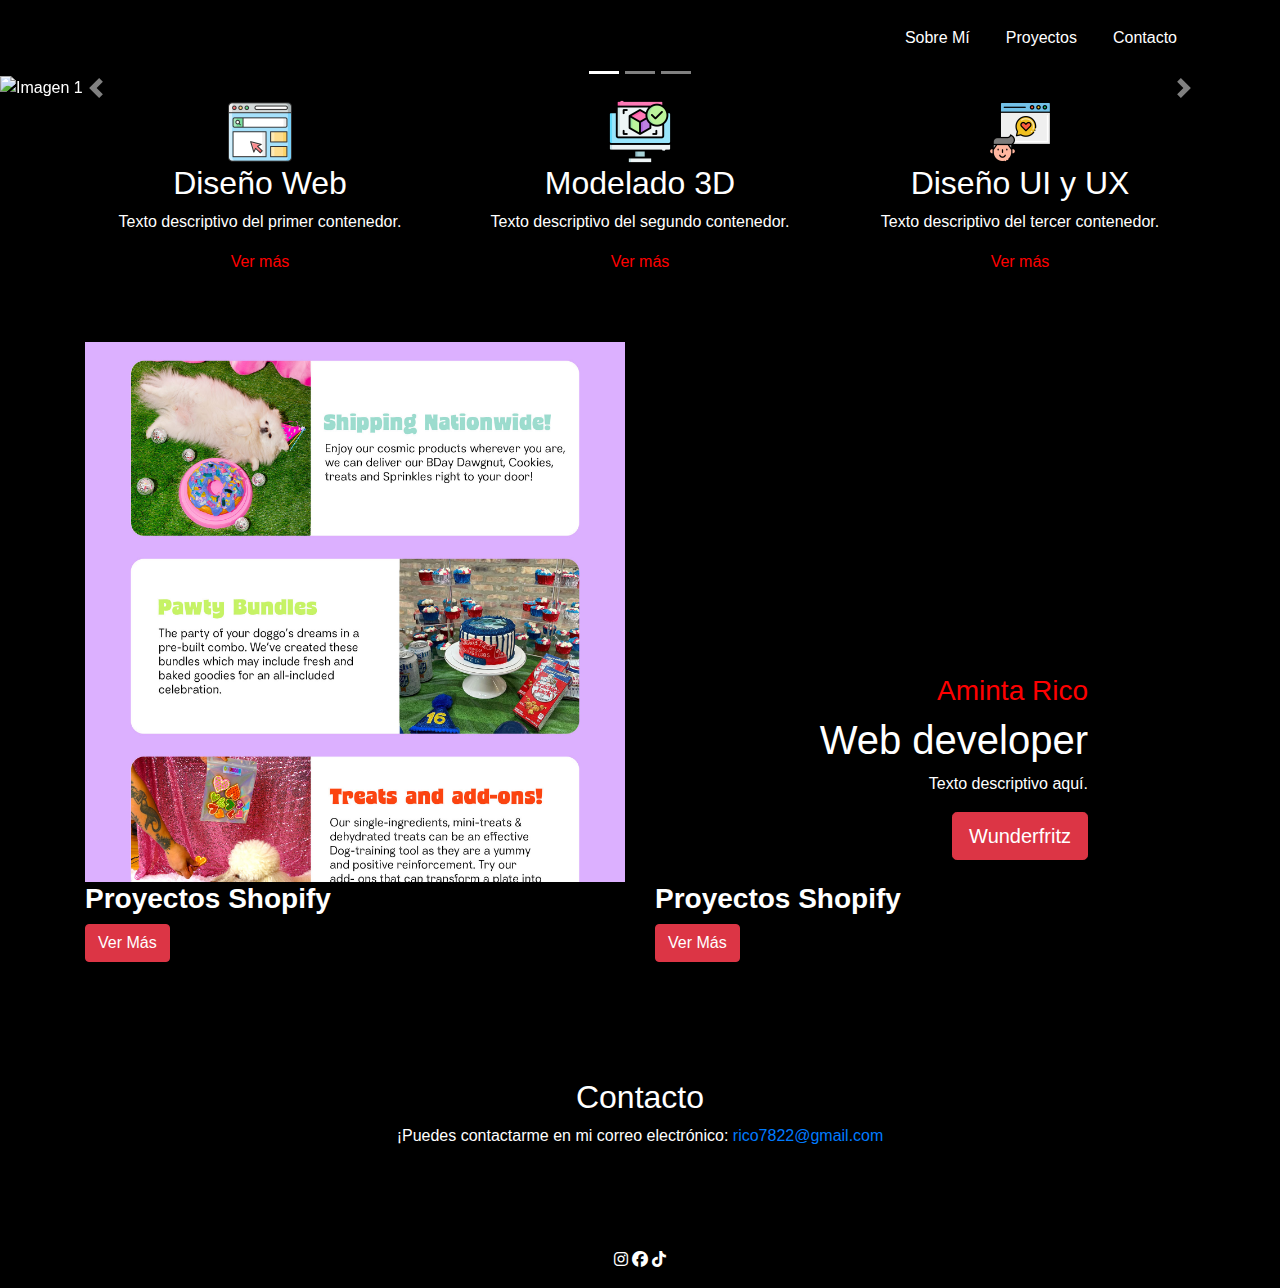
==== index.html @ 779f33e7 "Contenedores" ====
<!DOCTYPE html>
<html lang="es">

<head>
    <meta charset="UTF-8">
    <meta name="viewport" content="width=device-width, initial-scale=1.0">
    <link href="https://cdn.jsdelivr.net/npm/bootstrap@4.5.2/dist/css/bootstrap.min.css" rel="stylesheet">
    <link rel="stylesheet" href="css/style.css">
    <link rel="stylesheet" href="https://cdnjs.cloudflare.com/ajax/libs/font-awesome/6.3.0/css/all.min.css">
</head>

<body>
    <title>Portafolio de Aminta Rico - Desarrolladora Web Front End</title>

    <nav class="navbar navbar-expand-lg ">
        <div class="container">
          

           <!--  <div id="header">
                <h1>Aminta Rico</h1>
                <p class="lead">Desarrolladora Web Front End</p>
            </div> -->
            
            <button class="navbar-toggler " type="button" data-toggle="collapse" data-target="#navbarNav"
                aria-controls="navbarNav" aria-expanded="false" aria-label="Toggle navigation">
                <span class="navbar-toggler-icon"></span>
            </button>
            <div class="collapse navbar-collapse" id="navbarNav">
                <ul class="navbar-nav ml-auto">
                    <li class="nav-item">
                        <a class="nav-link" href="#sobre-mi">Sobre Mí</a>
                    </li>
                    <li class="nav-item">
                        <a class="nav-link" href="#proyectos">Proyectos</a>
                    </li>
                    <li class="nav-item">
                        <a class="nav-link" href="#contacto">Contacto</a>
                    </li>
                </ul>
            </div>
        </div>
    </nav>

     <!-- Carrousel -->
    <div id="headerCarousel" class="carousel slide" data-ride="carousel">
        <ol class="carousel-indicators">
            <li data-target="#headerCarousel" data-slide-to="0" class="active"></li>
            <li data-target="#headerCarousel" data-slide-to="1"></li>
            <li data-target="#headerCarousel" data-slide-to="2"></li>
        </ol>
        <div class="carousel-inner">
            <div class="carousel-item active">
                <img src="https://okdiario.com/img/2018/11/28/codigo-html.jpg" alt="Imagen 1"class="d-block w-100">
            </div>
            <div class="carousel-item">
                <img src="https://p.turbosquid.com/ts-thumb/8w/NjjDfv/byNZtCIG/1/png/1505492431/600x600/fit_q87/59d6bde1644b33dee98c669e75437bbd7bcc9eb5/1.jpg"
                    alt="Imagen 2"class="d-block w-100">
            </div>
            <div class="carousel-item">
                <img src="https://www.dzoom.org.es/wp-content/uploads/2020/06/capas-de-ajuste-portada-810x540.jpg"
                    alt="Imagen 3"class="d-block w-100">
            </div>
        </div>
        <a class="carousel-control-prev" href="#headerCarousel" role="button" data-slide="prev">
            <span class="carousel-control-prev-icon" aria-hidden="true"></span>
            <span class="sr-only">Anterior</span>
        </a>
        <a class="carousel-control-next" href="#headerCarousel" role="button" data-slide="next">
            <span class="carousel-control-next-icon" ariahidden="true"></span>
            <span class="sr-only">Siguiente</span>
        </a>
    </div>

    <!-- Carrousel Box-Text -->
    <div class="carousel-caption d-none d-md-block">
        <div class="content-box text-right">
            <h3 style="color: red;">Aminta Rico</h3>
            <h1>Web developer</h1>
            <p>Texto descriptivo aquí.</p>
            <a href="#" class="btn btn-danger btn-lg"> Wunderfritz</a>
        </div>
    </div>


    <!-- Contenedores -->
    <div class="container">
        <div class="row">
            <!-- Primer contenedor -->
            <div class="col-md-4">
                <div class="text-center">
                    <img src="assets/images/sitio-web (1).png" alt="Logo 1"  width="64" height="64">
                    <h2>Diseño Web</h2>
                    <p>Texto descriptivo del primer contenedor.</p>
                    <a href="#" style="color: red;">Ver más</a>
                </div>
            </div>
    
            <!-- Segundo contenedor -->
            <div class="col-md-4">
                <div class="text-center">
                    <img src="assets/images/representacion.png" alt="Logo 2" width="64" height="64">
                    <h2>Modelado 3D</h2>
                    <p>Texto descriptivo del segundo contenedor.</p>
                    <a href="#" style="color: red;">Ver más</a>
                </div>
            </div>
    
            <!-- Tercer contenedor -->
            <div class="col-md-4">
                <div class="text-center">
                    <img src="assets/images/diseno-ux (1).png" alt="Logo 3"  width="64" height="64">
                    <h2>Diseño UI y UX</h2>
                    <p>Texto descriptivo del tercer contenedor.</p>
                    <a href="#" style="color: red;">Ver más</a>
                </div>
            </div>
        </div>
    </div>
    

     <!-- Proyectos -->
     <section id="proyectos" class="py-5">
        <div class="container">
            <div class="row">
                <!-- Primer contenedor -->
                <div class="col-md-6">
                    <div class="project-container" style="background-image: url('assets/images/Cosmicos home.jpg');"></div>
                </div>
                <!-- Segundo contenedor -->
                <div class="col-md-6">
                    <div class="project-container" style="background-image: url('assets/images/HOME.png');"></div>
                </div>
            </div>
            <div class="row">
                <!-- Texto y botón para el primer contenedor -->
                <div class="col-md-6">
                    <h3 class="text-white font-weight-bold">Proyectos Shopify</h3>
                    <a href="#" class="btn btn-danger">Ver Más</a>
                </div>
                <!-- Texto y botón para el segundo contenedor -->
                <div class="col-md-6">
                    <h3 class="text-white font-weight-bold">Proyectos Shopify</h3>
                    <a href="#" class="btn btn-danger">Ver Más</a>
                </div>
            </div>
        </div>
    </section>
    
    
    
    

 <!-- Contacto -->
    <section id="contacto" class="py-5">
        <div class="container">
            <h2 class="text-center">Contacto</h2>
            <p class="text-center">¡Puedes contactarme en mi correo electrónico: <a
                    href="mailto:rico7822@gmail.com">rico7822@gmail.com</a></p>
        </div>
    </section>

     <!-- Footer -->
    <footer class=" text-white text-center py-3">
        <div class="social-icons float-center" style="background-color: black;">
            <a href="https://instagram.com/ms.katzen?igshid=MzMyNGUyNmU2YQ== " target="_blank"><i
                    class="fab fa-instagram"></i></a>
            <a href="https://www.facebook.com/amintailluminati?mibextid=ZbWKwL " target="_blank"><i
                    class="fab fa-facebook"></i></a>
            <a href="https://www.tiktok.com/@gatitarico" target="_blank"><i class="fab fa-tiktok"></i></a>
        </div>
    </footer>


    <script src="https://code.jquery.com/jquery-3.5.1.slim.min.js"></script>
    <script src="https://cdn.jsdelivr.net/npm/bootstrap@4.5.2/dist/js/bootstrap.min.js"></script>
</body>

</html>
---- css/style.css ----
body {
    font-family: Arial, sans-serif;
}

header {
    background-size: cover;
    background-color: #000000;
    color: white;
    text-align: center;
    padding: 100px;
}

nav ul {
    color: white;
    list-style: none;
    background-color: #000000;
    padding: 0;
    text-align: center;
}

nav li {
    display: inline;
    margin: 10px;
}

nav a {
    text-decoration: none;
    color: white;
}

section {
    margin: 20px;
    padding: 20px;
}

/* Estilos específicos para proyectos */
.proyecto {
    margin: 20px;
    padding: 20px;
    border: 1px solid #ddd;
}

.proyecto img {
    max-width: 100%;
}

footer {
    background-color: #000000;
    color: white;
    text-align: center;
    padding: 10px;
}

/* Estilos para enlaces en el footer */
footer a {
    background-color: #000000;
    color: white;
    text-decoration: none;
}

.navbar {
    background-color: black;
}

.navbar-toggler-icon {
    color: white !important;
}


body {
    background-color: #000;
    color: #fff;
}

.social-icons {
    text-align: center;
}
#proyectos{
background-color: black;
}
.project-container {
    background-size: cover;
    background-position: center;
    padding-top: 100%; /* 1:1 aspect ratio (cuadrada) */
}

.project-container h3 {
    margin-top: 20px; /* Ajusta el espacio entre el título y la imagen */
}

.project-container a {
    display: block;
    margin-top: 20px; /* Ajusta el espacio entre el botón y el título */
}
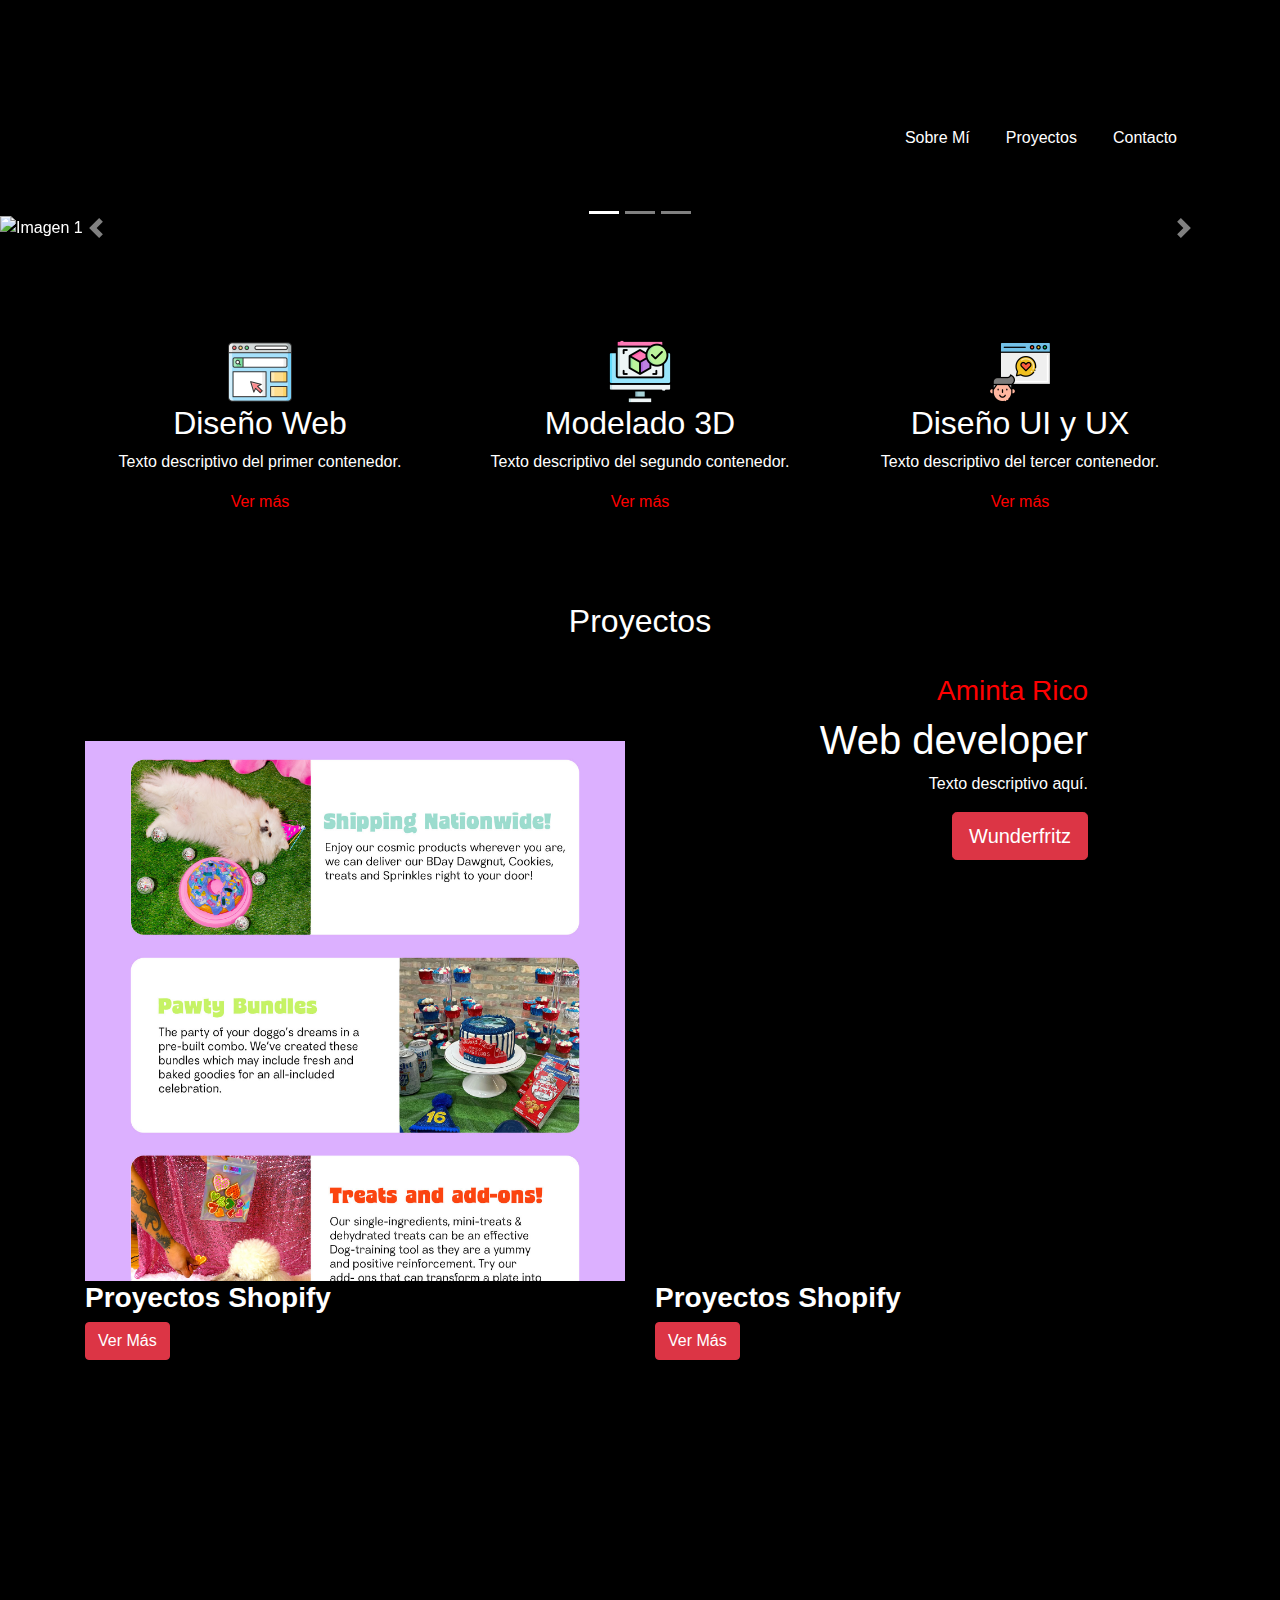
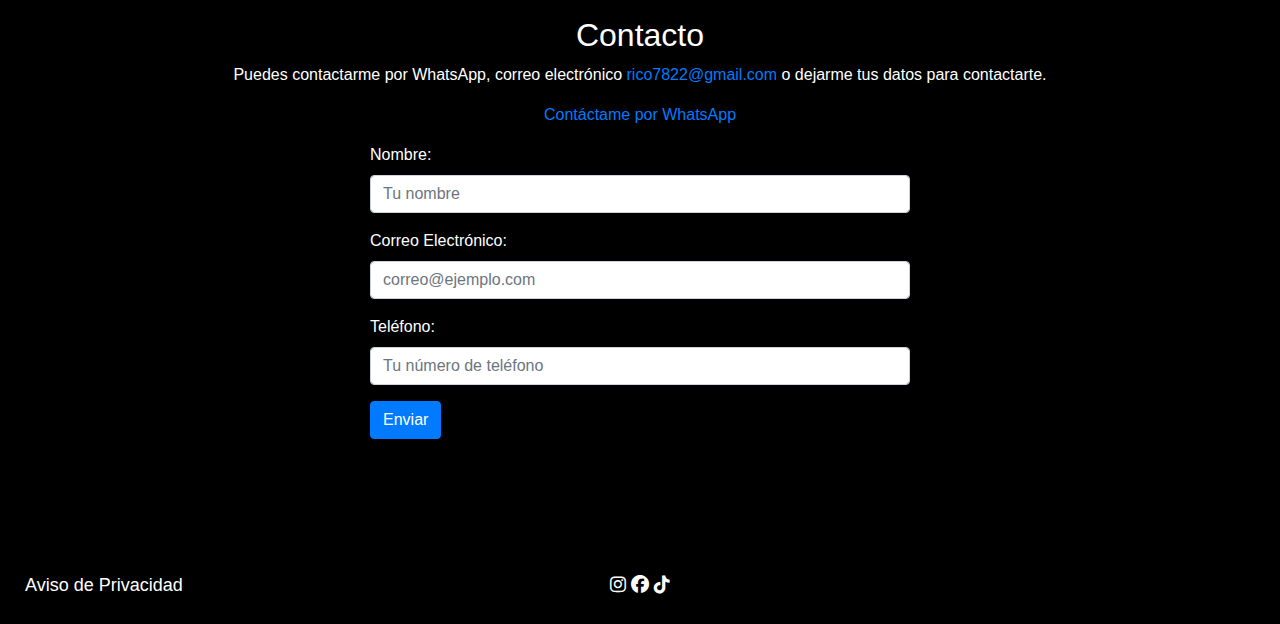
==== commit 9fd458ca: "Whatsapp" ====
--- a/index.html
+++ b/index.html
@@ -119,7 +119,9 @@
     
 
      <!-- Proyectos -->
+    
      <section id="proyectos" class="py-5">
+        <h2 style="text-align: center;">Proyectos</h2>
         <div class="container">
             <div class="row">
                 <!-- Primer contenedor -->
@@ -135,12 +137,12 @@
                 <!-- Texto y botón para el primer contenedor -->
                 <div class="col-md-6">
                     <h3 class="text-white font-weight-bold">Proyectos Shopify</h3>
-                    <a href="#" class="btn btn-danger">Ver Más</a>
+                    <a href="https://cosmicospetbakery.com/" class="btn btn-danger">Ver Más</a>
                 </div>
                 <!-- Texto y botón para el segundo contenedor -->
                 <div class="col-md-6">
                     <h3 class="text-white font-weight-bold">Proyectos Shopify</h3>
-                    <a href="#" class="btn btn-danger">Ver Más</a>
+                    <a href="https://mireipharma.com.mx/" class="btn btn-danger">Ver Más</a>
                 </div>
             </div>
         </div>
@@ -150,25 +152,58 @@
     
     
 
- <!-- Contacto -->
-    <section id="contacto" class="py-5">
-        <div class="container">
-            <h2 class="text-center">Contacto</h2>
-            <p class="text-center">¡Puedes contactarme en mi correo electrónico: <a
-                    href="mailto:rico7822@gmail.com">rico7822@gmail.com</a></p>
-        </div>
-    </section>
+<!-- Contacto -->
+<section id="contacto" class="py-5">
+    <div class="container">
+        <h2 class="text-center">Contacto</h2>
+        <p class="text-center">
+            Puedes contactarme por WhatsApp, correo electrónico  <a
+            href="mailto:rico7822@gmail.com">rico7822@gmail.com</a>
+o dejarme tus datos para contactarte.
+        </p>
+        <p class="text-center">
+            <a href="https://wa.me/5513057142" target="_blank">Contáctame por WhatsApp</a>
+        </p>
+
+        <!-- Formulario de contacto -->
+        <div class="row">
+            <div class="col-md-6 mx-auto">
+                <form>
+                    <div class="form-group">
+                        <label for="nombre">Nombre:</label>
+                        <input type="text" class="form-control" id="nombre" name="nombre" placeholder="Tu nombre">
+                    </div>
+                    <div class="form-group">
+                        <label for="email">Correo Electrónico:</label>
+                        <input type="email" class="form-control" id="email" name="email" placeholder="correo@ejemplo.com">
+                    </div>
+                    <div class="form-group">
+                        <label for="telefono">Teléfono:</label>
+                        <input type="tel" class="form-control" id="telefono" name="telefono" placeholder="Tu número de teléfono">
+                    </div>
+                    <button type="submit" class="btn btn-primary">Enviar</button>
+                </form>
+            </div>
+        </div>
+    </div>
+</section>
+
 
      <!-- Footer -->
-    <footer class=" text-white text-center py-3">
-        <div class="social-icons float-center" style="background-color: black;">
-            <a href="https://instagram.com/ms.katzen?igshid=MzMyNGUyNmU2YQ== " target="_blank"><i
-                    class="fab fa-instagram"></i></a>
-            <a href="https://www.facebook.com/amintailluminati?mibextid=ZbWKwL " target="_blank"><i
-                    class="fab fa-facebook"></i></a>
+<footer class=" text-white text-left">
+    <div class="row">
+        <div class="col-md-4">
+            <a href="#aviso-privacidad">Aviso de Privacidad</a>
+        </div>
+        <div class="col-md-4 social-icons float-center" style="background-color: black;">
+            <a href="https://instagram.com/ms.katzen?igshid=MzMyNGUyNmU2YQ==" target="_blank"><i class="fab fa-instagram"></i></a>
+            <a href="https://www.facebook.com/amintailluminati?mibextid=ZbWKwL" target="_blank"><i class="fab fa-facebook"></i></a>
             <a href="https://www.tiktok.com/@gatitarico" target="_blank"><i class="fab fa-tiktok"></i></a>
         </div>
-    </footer>
+        <div class="col-md-4"></div>
+    </div>
+</footer>
+
 
 
     <script src="https://code.jquery.com/jquery-3.5.1.slim.min.js"></script>
--- a/css/style.css
+++ b/css/style.css
@@ -47,8 +47,9 @@
 footer {
     background-color: #000000;
     color: white;
+    font-size: 18px;
     text-align: center;
-    padding: 10px;
+    padding: 25px;
 }
 
 /* Estilos para enlaces en el footer */
@@ -77,6 +78,10 @@
 }
 #proyectos{
 background-color: black;
+margin-top: 0%;
+margin-bottom: 0%; 
+padding-top: 0%;
+padding-bottom: 0%; 
 }
 .project-container {
     background-size: cover;
@@ -92,3 +97,15 @@
     display: block;
     margin-top: 20px; /* Ajusta el espacio entre el botón y el título */
 }
+
+.container {
+    margin-top: 100px;
+    margin-bottom: 40px;
+}
+
+.contacto {
+    margin-top: 0%;
+margin-bottom: 0%; 
+padding-top: 0%;
+padding-bottom: 0%; 
+}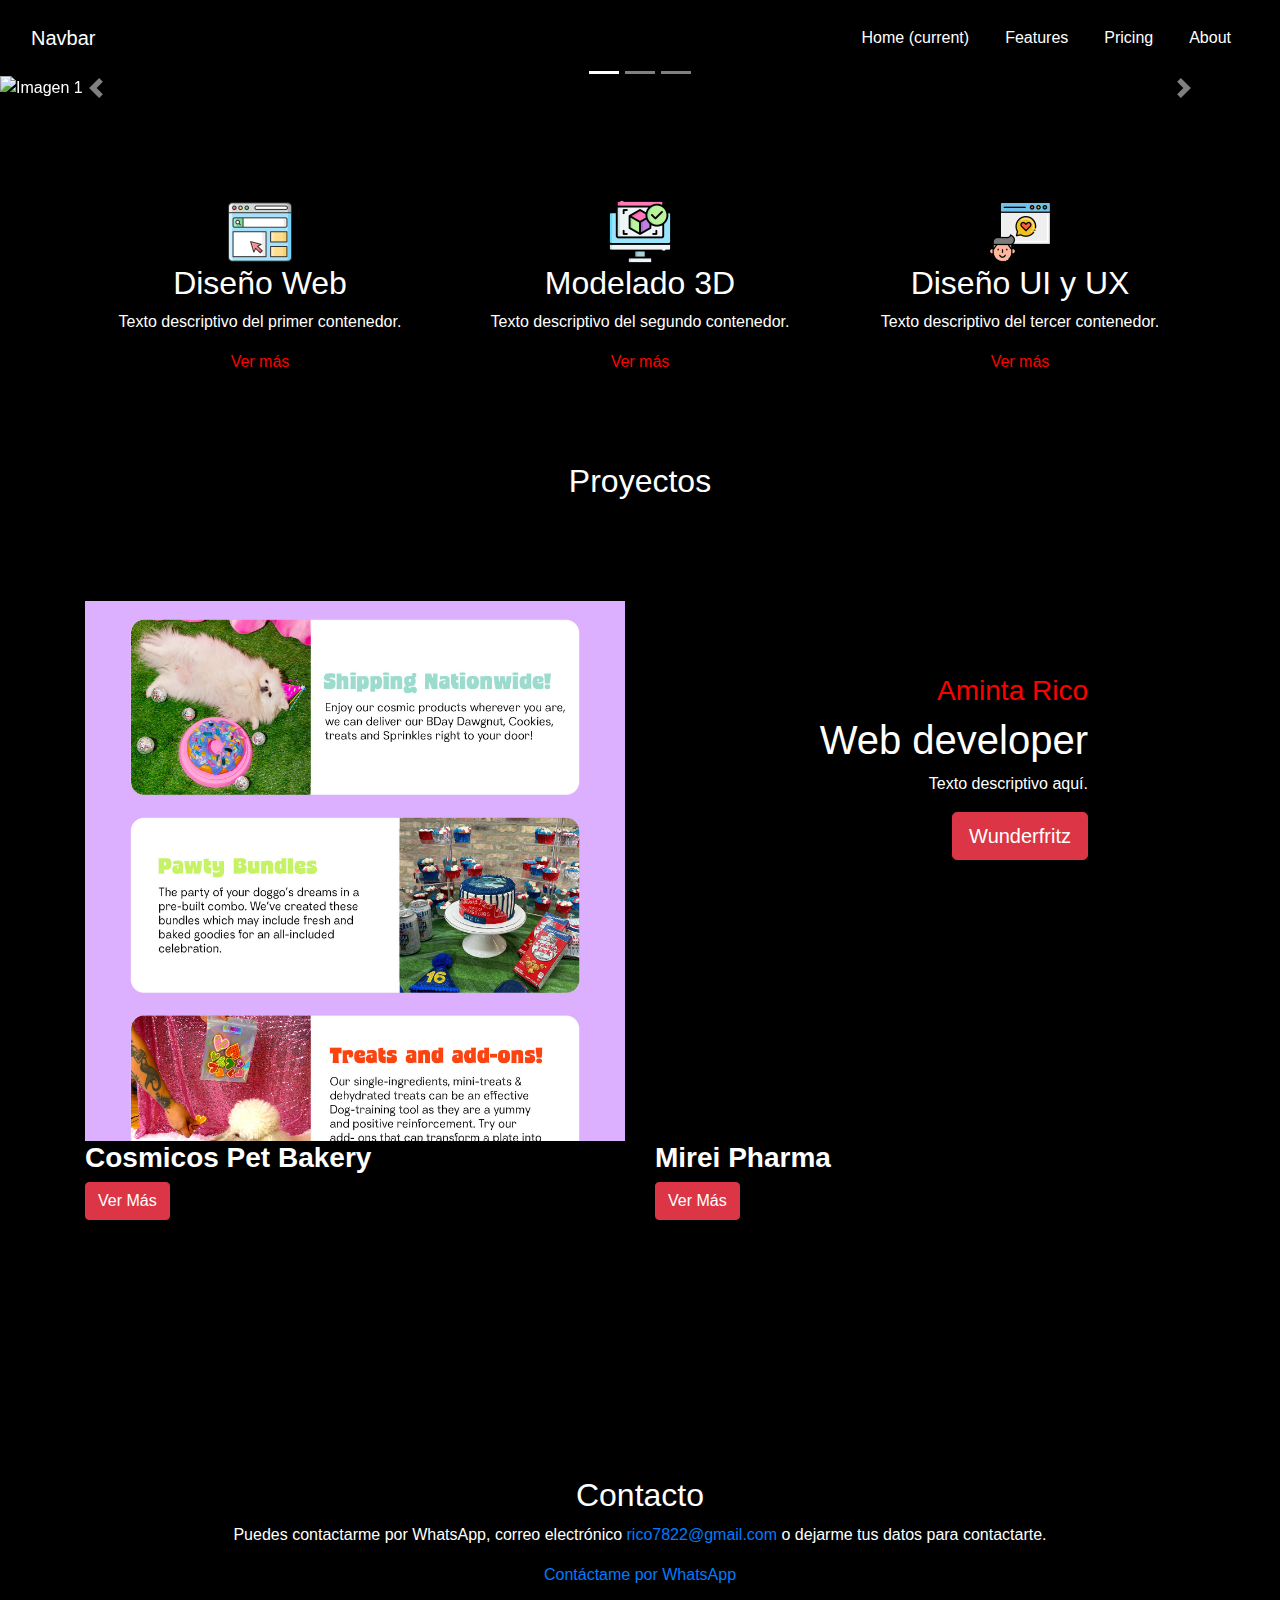
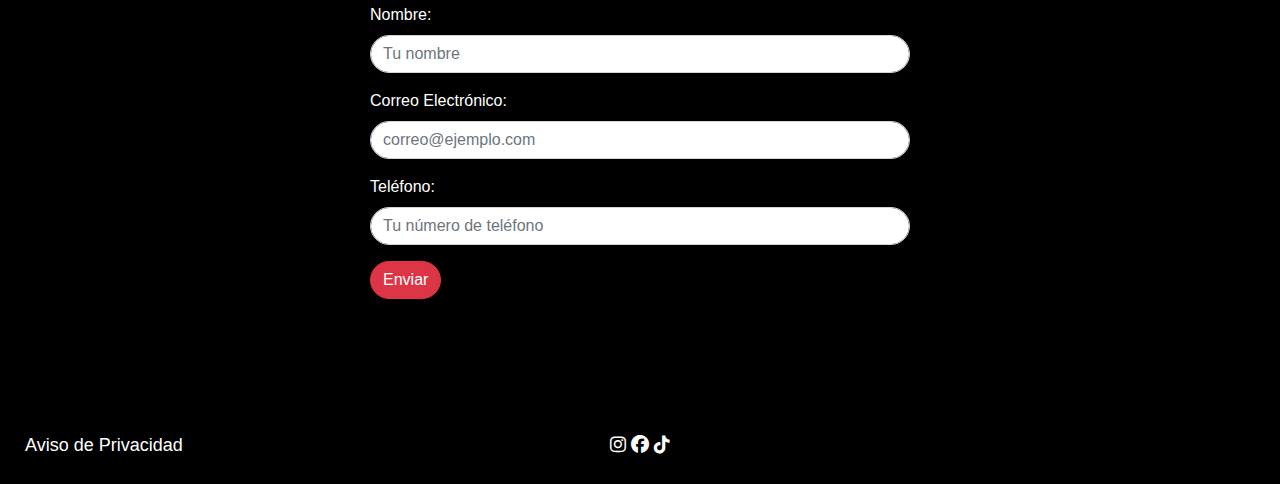
==== commit 5c9cb624: "Nav Bar" ====
--- a/index.html
+++ b/index.html
@@ -12,16 +12,37 @@
 <body>
     <title>Portafolio de Aminta Rico - Desarrolladora Web Front End</title>
 
-    <nav class="navbar navbar-expand-lg ">
+    <nav class="navbar navbar-expand-lg bg-body-tertiary">
+        <div class="container-fluid">
+          <a class="navbar-brand" href="#">Navbar</a>
+          <button class="navbar-toggler" type="button" data-bs-toggle="collapse" data-bs-target="#navbarColor04" aria-controls="navbarColor04" aria-expanded="false" aria-label="Toggle navigation">
+            <span class="navbar-toggler-icon"></span>
+          </button>
+          <div class="collapse navbar-collapse justify-content-end" id="navbarColor04">
+            <ul class="navbar-nav me-auto">
+              <li class="nav-item">
+                <a class="nav-link active" href="#">Home
+                  <span class="visually-hidden">(current)</span>
+                </a>
+              </li>
+              <li class="nav-item">
+                <a class="nav-link" href="#">Features</a>
+              </li>
+              <li class="nav-item">
+                <a class="nav-link" href="#">Pricing</a>
+              </li>
+              <li class="nav-item">
+                <a class="nav-link" href="#">About</a>
+              </li>
+            </ul>
+            
+          </div>
+        </div>
+      </nav>
+
+    <!-- <nav class="navbar navbar-expand-lg ">
         <div class="container">
-          
-
-           <!--  <div id="header">
-                <h1>Aminta Rico</h1>
-                <p class="lead">Desarrolladora Web Front End</p>
-            </div> -->
-            
-            <button class="navbar-toggler " type="button" data-toggle="collapse" data-target="#navbarNav"
+           <button class="navbar-toggler " type="button" data-toggle="collapse" data-target="#navbarNav"
                 aria-controls="navbarNav" aria-expanded="false" aria-label="Toggle navigation">
                 <span class="navbar-toggler-icon"></span>
             </button>
@@ -39,7 +60,7 @@
                 </ul>
             </div>
         </div>
-    </nav>
+    </nav> -->
 
      <!-- Carrousel -->
     <div id="headerCarousel" class="carousel slide" data-ride="carousel">
@@ -77,7 +98,7 @@
             <h3 style="color: red;">Aminta Rico</h3>
             <h1>Web developer</h1>
             <p>Texto descriptivo aquí.</p>
-            <a href="#" class="btn btn-danger btn-lg"> Wunderfritz</a>
+            <a href="https://demo-reel.wunderfritz.com/" class="btn btn-danger btn-lg"> Wunderfritz</a>
         </div>
     </div>
 
@@ -104,7 +125,7 @@
                     <a href="#" style="color: red;">Ver más</a>
                 </div>
             </div>
-    
+      
             <!-- Tercer contenedor -->
             <div class="col-md-4">
                 <div class="text-center">
@@ -136,12 +157,12 @@
             <div class="row">
                 <!-- Texto y botón para el primer contenedor -->
                 <div class="col-md-6">
-                    <h3 class="text-white font-weight-bold">Proyectos Shopify</h3>
+                    <h3 class="text-white font-weight-bold">Cosmicos Pet Bakery</h3>
                     <a href="https://cosmicospetbakery.com/" class="btn btn-danger">Ver Más</a>
                 </div>
                 <!-- Texto y botón para el segundo contenedor -->
                 <div class="col-md-6">
-                    <h3 class="text-white font-weight-bold">Proyectos Shopify</h3>
+                    <h3 class="text-white font-weight-bold">Mirei Pharma</h3>
                     <a href="https://mireipharma.com.mx/" class="btn btn-danger">Ver Más</a>
                 </div>
             </div>
@@ -165,27 +186,27 @@
             <a href="https://wa.me/5513057142" target="_blank">Contáctame por WhatsApp</a>
         </p>
 
-        <!-- Formulario de contacto -->
-        <div class="row">
-            <div class="col-md-6 mx-auto">
-                <form>
-                    <div class="form-group">
-                        <label for="nombre">Nombre:</label>
-                        <input type="text" class="form-control" id="nombre" name="nombre" placeholder="Tu nombre">
-                    </div>
-                    <div class="form-group">
-                        <label for="email">Correo Electrónico:</label>
-                        <input type="email" class="form-control" id="email" name="email" placeholder="correo@ejemplo.com">
-                    </div>
-                    <div class="form-group">
-                        <label for="telefono">Teléfono:</label>
-                        <input type="tel" class="form-control" id="telefono" name="telefono" placeholder="Tu número de teléfono">
-                    </div>
-                    <button type="submit" class="btn btn-primary">Enviar</button>
-                </form>
-            </div>
-        </div>
-    </div>
+  <!-- Formulario de contacto -->
+<div class="row">
+    <div class="col-md-6 mx-auto">
+        <form>
+            <div class="form-group">
+                <label for="nombre">Nombre:</label>
+                <input type="text" class="form-control rounded-pill" id="nombre" name="nombre" placeholder="Tu nombre">
+            </div>
+            <div class="form-group">
+                <label for="email">Correo Electrónico:</label>
+                <input type="email" class="form-control rounded-pill" id="email" name="email" placeholder="correo@ejemplo.com">
+            </div>
+            <div class="form-group">
+                <label for="telefono">Teléfono:</label>
+                <input type="tel" class="form-control rounded-pill" id="telefono" name="telefono" placeholder="Tu número de teléfono">
+            </div>
+            <button type="submit" class="btn btn-danger rounded-pill">Enviar</button>
+        </form>
+    </div>
+</div>
+
 </section>
 
 
@@ -193,7 +214,7 @@
 <footer class=" text-white text-left">
     <div class="row">
         <div class="col-md-4">
-            <a href="#aviso-privacidad">Aviso de Privacidad</a>
+            <a href="https://www.privacypolicies.com/live/005b7602-863e-4835-8805-89677ff89333">Aviso de Privacidad</a>
         </div>
         <div class="col-md-4 social-icons float-center" style="background-color: black;">
             <a href="https://instagram.com/ms.katzen?igshid=MzMyNGUyNmU2YQ==" target="_blank"><i class="fab fa-instagram"></i></a>
--- a/css/style.css
+++ b/css/style.css
@@ -49,6 +49,7 @@
     color: white;
     font-size: 18px;
     text-align: center;
+    padding: 10px;
     padding: 25px;
 }
 
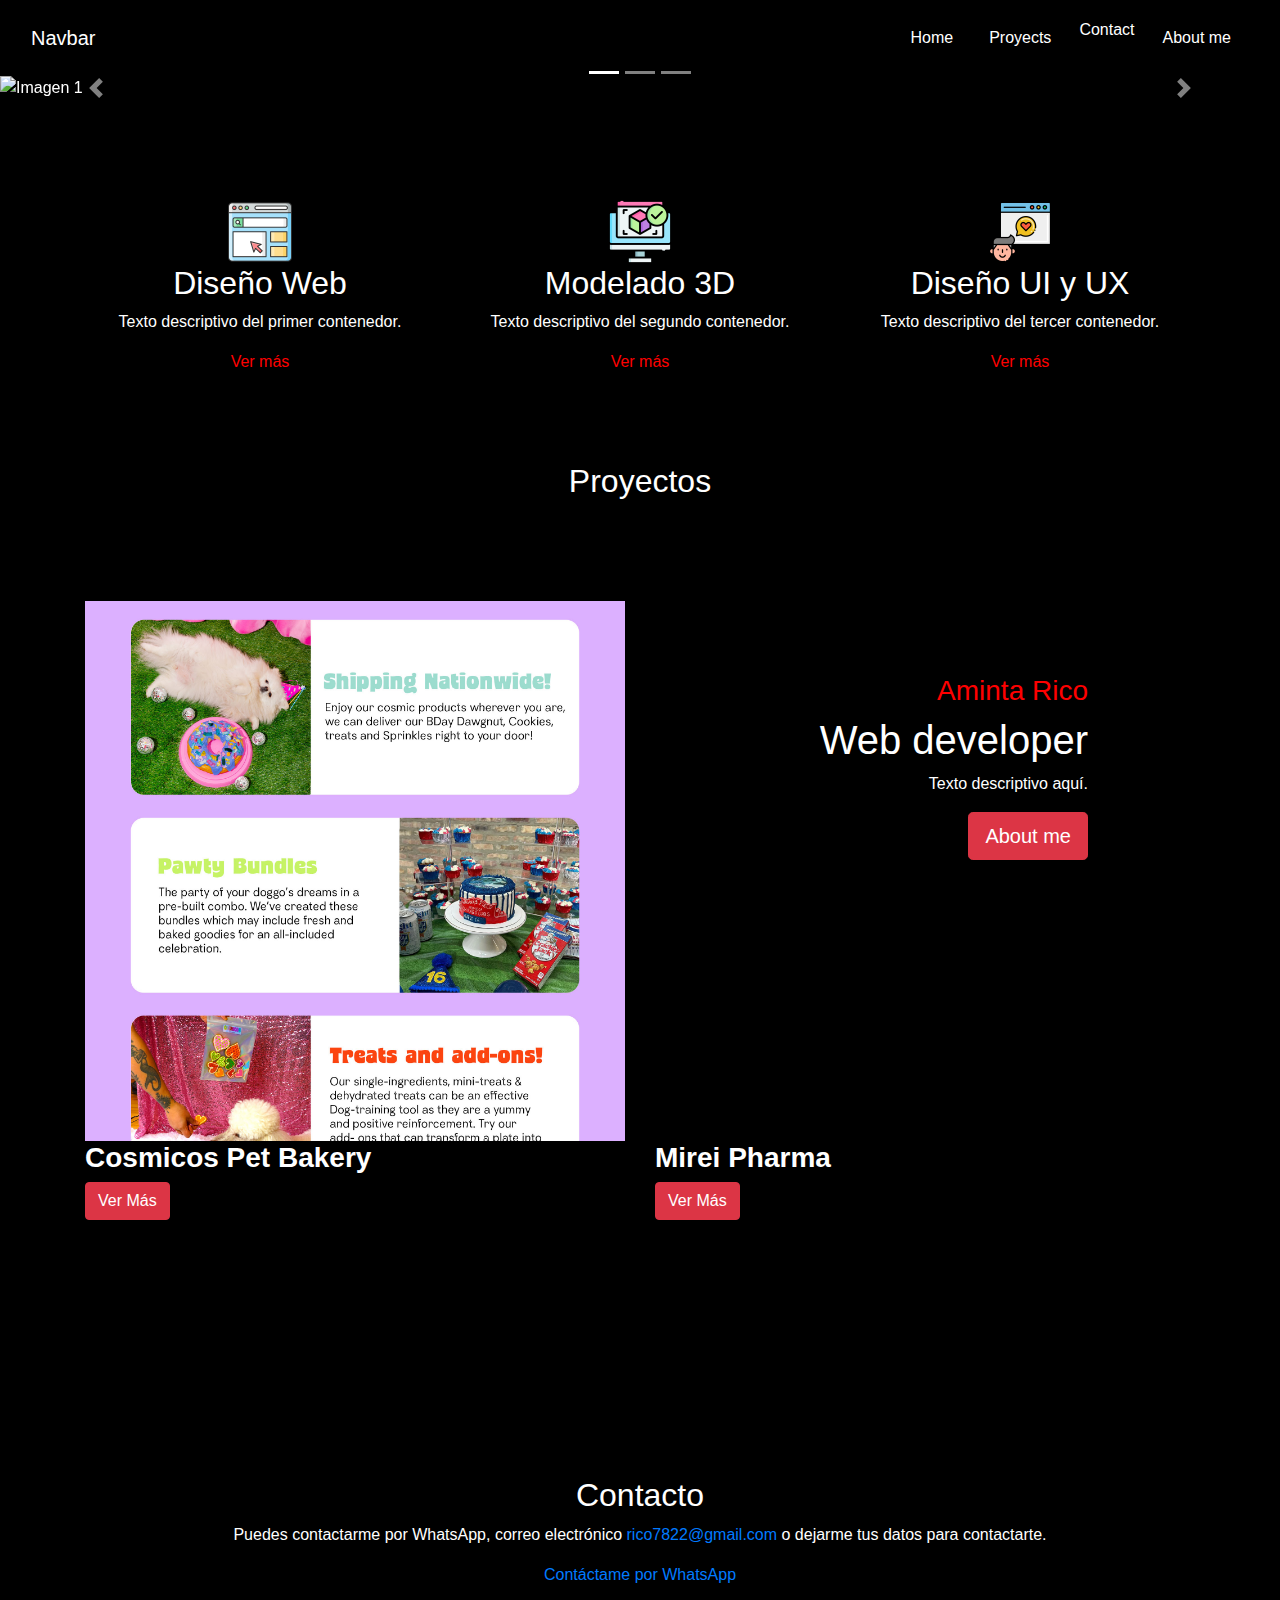
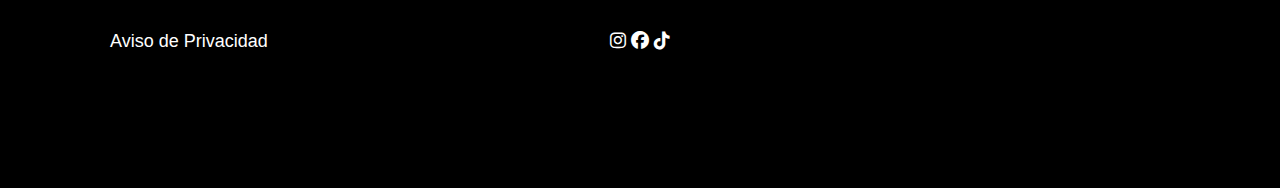
==== commit 50be40bc: "contact" ====
--- a/index.html
+++ b/index.html
@@ -21,18 +21,18 @@
           <div class="collapse navbar-collapse justify-content-end" id="navbarColor04">
             <ul class="navbar-nav me-auto">
               <li class="nav-item">
-                <a class="nav-link active" href="#">Home
-                  <span class="visually-hidden">(current)</span>
+                <a class="nav-link active" href="index.html">Home
+                  <span class="visually-hidden"></span>
                 </a>
               </li>
               <li class="nav-item">
-                <a class="nav-link" href="#">Features</a>
-              </li>
-              <li class="nav-item">
-                <a class="nav-link" href="#">Pricing</a>
-              </li>
-              <li class="nav-item">
-                <a class="nav-link" href="#">About</a>
+                <a class="nav-link" href="#">Proyects</a>
+              </li>
+              <li class="nav-item">
+                <a class="contact.html" href="#">Contact</a>
+              </li>
+              <li class="nav-item">
+                <a class="nav-link" href="about-me.html">About me</a>
               </li>
             </ul>
             
@@ -98,7 +98,7 @@
             <h3 style="color: red;">Aminta Rico</h3>
             <h1>Web developer</h1>
             <p>Texto descriptivo aquí.</p>
-            <a href="https://demo-reel.wunderfritz.com/" class="btn btn-danger btn-lg"> Wunderfritz</a>
+            <a href="about-me.html" class="btn btn-danger btn-lg"> About me</a>
         </div>
     </div>
 
@@ -186,29 +186,6 @@
             <a href="https://wa.me/5513057142" target="_blank">Contáctame por WhatsApp</a>
         </p>
 
-  <!-- Formulario de contacto -->
-<div class="row">
-    <div class="col-md-6 mx-auto">
-        <form>
-            <div class="form-group">
-                <label for="nombre">Nombre:</label>
-                <input type="text" class="form-control rounded-pill" id="nombre" name="nombre" placeholder="Tu nombre">
-            </div>
-            <div class="form-group">
-                <label for="email">Correo Electrónico:</label>
-                <input type="email" class="form-control rounded-pill" id="email" name="email" placeholder="correo@ejemplo.com">
-            </div>
-            <div class="form-group">
-                <label for="telefono">Teléfono:</label>
-                <input type="tel" class="form-control rounded-pill" id="telefono" name="telefono" placeholder="Tu número de teléfono">
-            </div>
-            <button type="submit" class="btn btn-danger rounded-pill">Enviar</button>
-        </form>
-    </div>
-</div>
-
-</section>
-
 
      <!-- Footer -->
 <footer class=" text-white text-left">
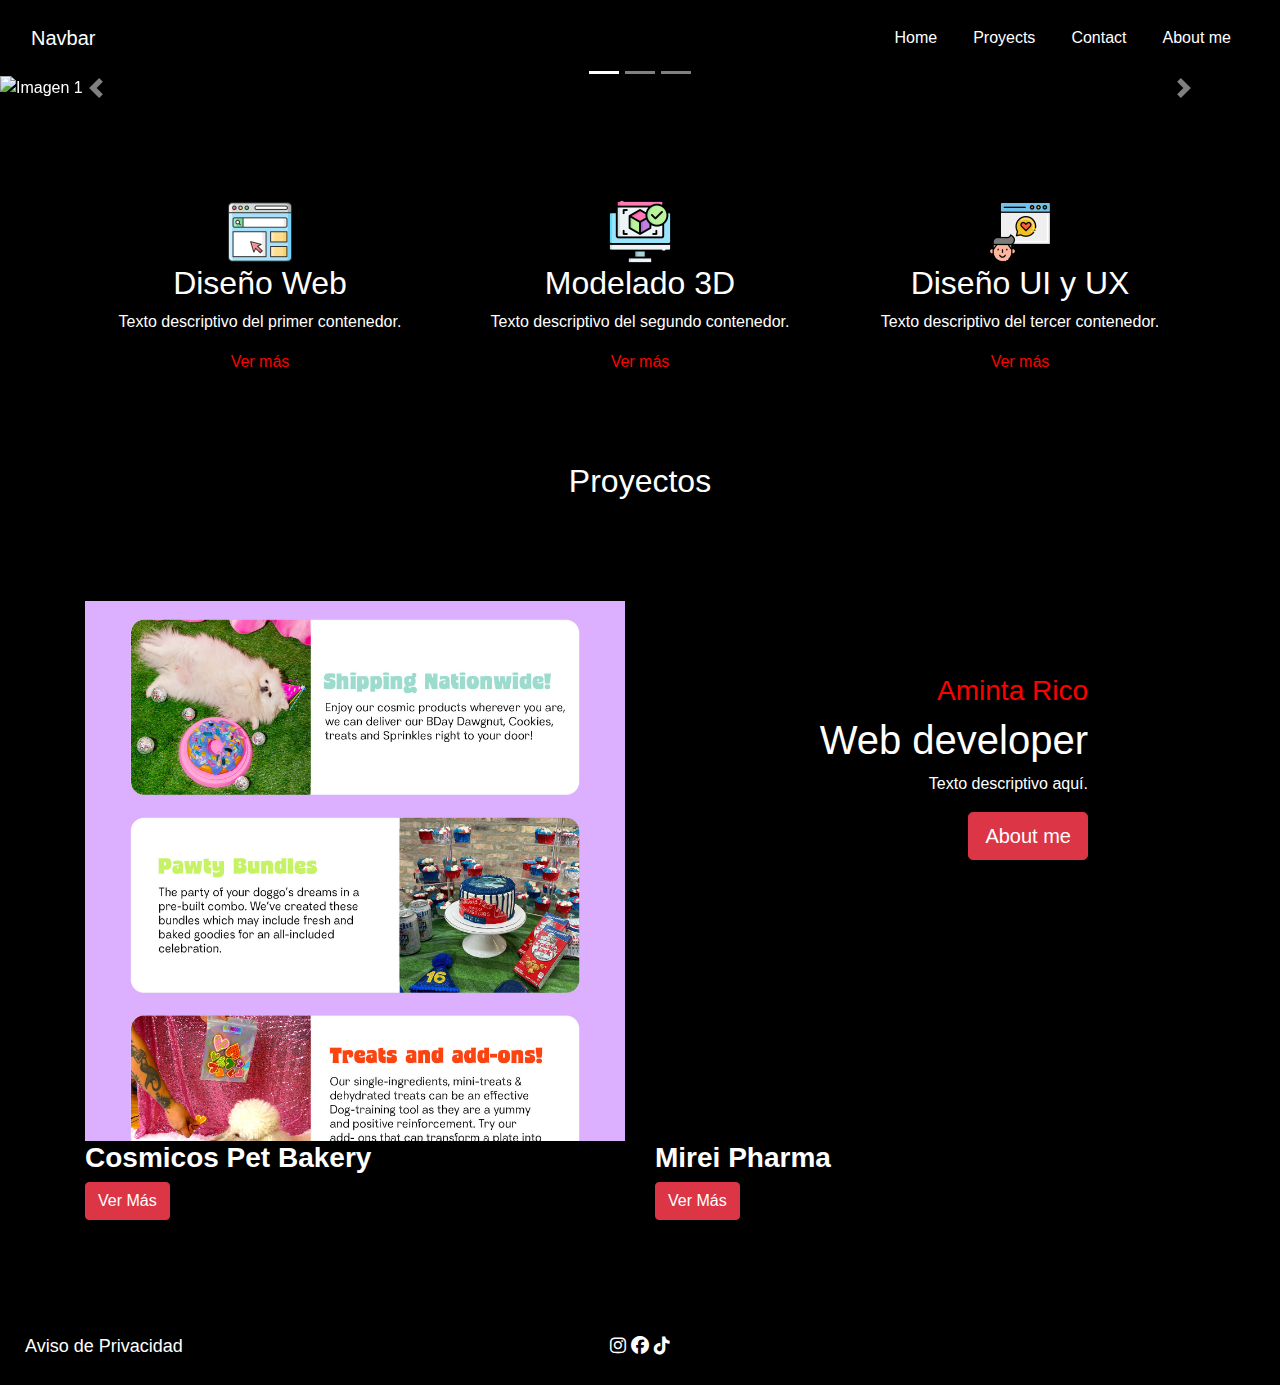
==== commit 8b183c4b: "proyects" ====
--- a/index.html
+++ b/index.html
@@ -12,6 +12,7 @@
 <body>
     <title>Portafolio de Aminta Rico - Desarrolladora Web Front End</title>
 
+     <!-- Navbar -->
     <nav class="navbar navbar-expand-lg bg-body-tertiary">
         <div class="container-fluid">
           <a class="navbar-brand" href="#">Navbar</a>
@@ -26,10 +27,10 @@
                 </a>
               </li>
               <li class="nav-item">
-                <a class="nav-link" href="#">Proyects</a>
+                <a class="nav-link" href="proyects.html">Proyects</a>
               </li>
               <li class="nav-item">
-                <a class="contact.html" href="#">Contact</a>
+                <a class="nav-link" href="contact.html">Contact</a>
               </li>
               <li class="nav-item">
                 <a class="nav-link" href="about-me.html">About me</a>
@@ -168,23 +169,6 @@
             </div>
         </div>
     </section>
-    
-    
-    
-    
-
-<!-- Contacto -->
-<section id="contacto" class="py-5">
-    <div class="container">
-        <h2 class="text-center">Contacto</h2>
-        <p class="text-center">
-            Puedes contactarme por WhatsApp, correo electrónico  <a
-            href="mailto:rico7822@gmail.com">rico7822@gmail.com</a>
-o dejarme tus datos para contactarte.
-        </p>
-        <p class="text-center">
-            <a href="https://wa.me/5513057142" target="_blank">Contáctame por WhatsApp</a>
-        </p>
 
 
      <!-- Footer -->
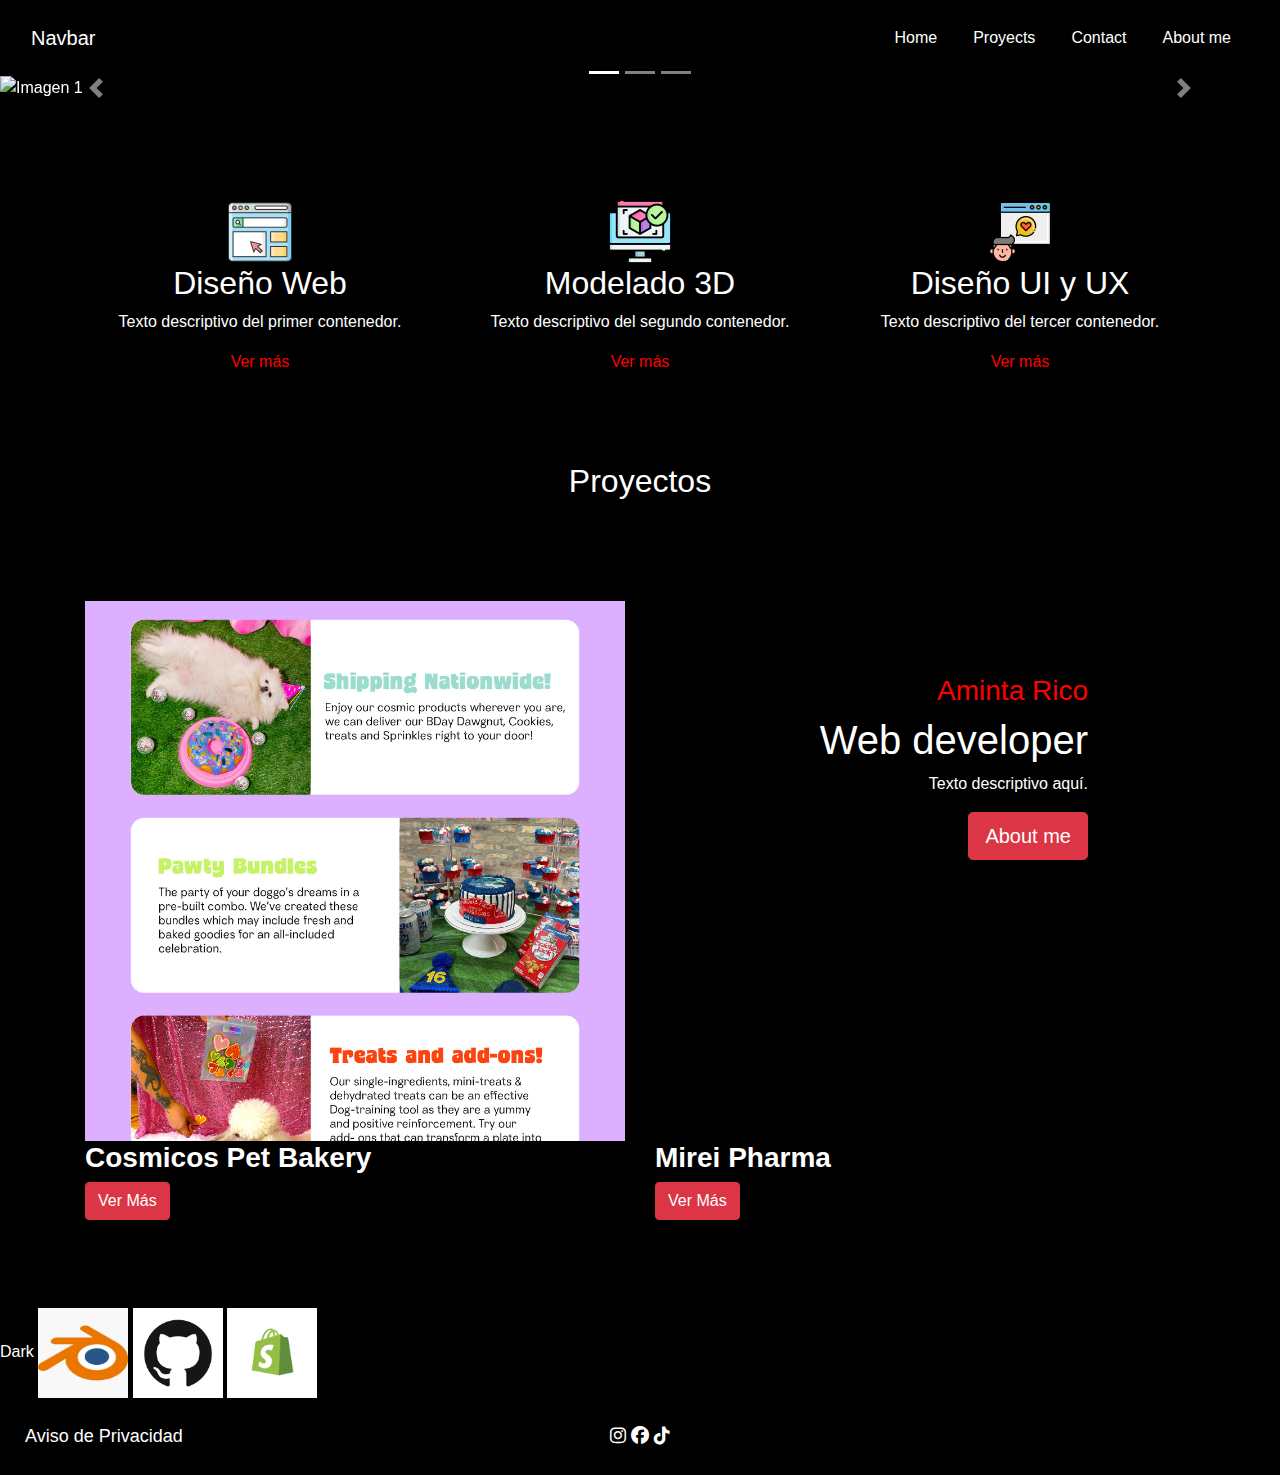
==== commit a345b608: "logos" ====
--- a/index.html
+++ b/index.html
@@ -170,6 +170,13 @@
         </div>
     </section>
 
+     <!-- Logos -->
+ <tr class="table-dark">
+    <th scope="row">Dark</th>
+    <td><img src="assets/images/blender.jpg" alt="Logo 2" width="90" height="90"></td>
+    <td><img src="assets/images/GitHub-Mark.png" alt="Logo 2" width="90" height="90"></td>
+    <td><img src="assets/images/Shopify.webp" alt="Logo 2" width="90" height="90"></td>
+  </tr>
 
      <!-- Footer -->
 <footer class=" text-white text-left">
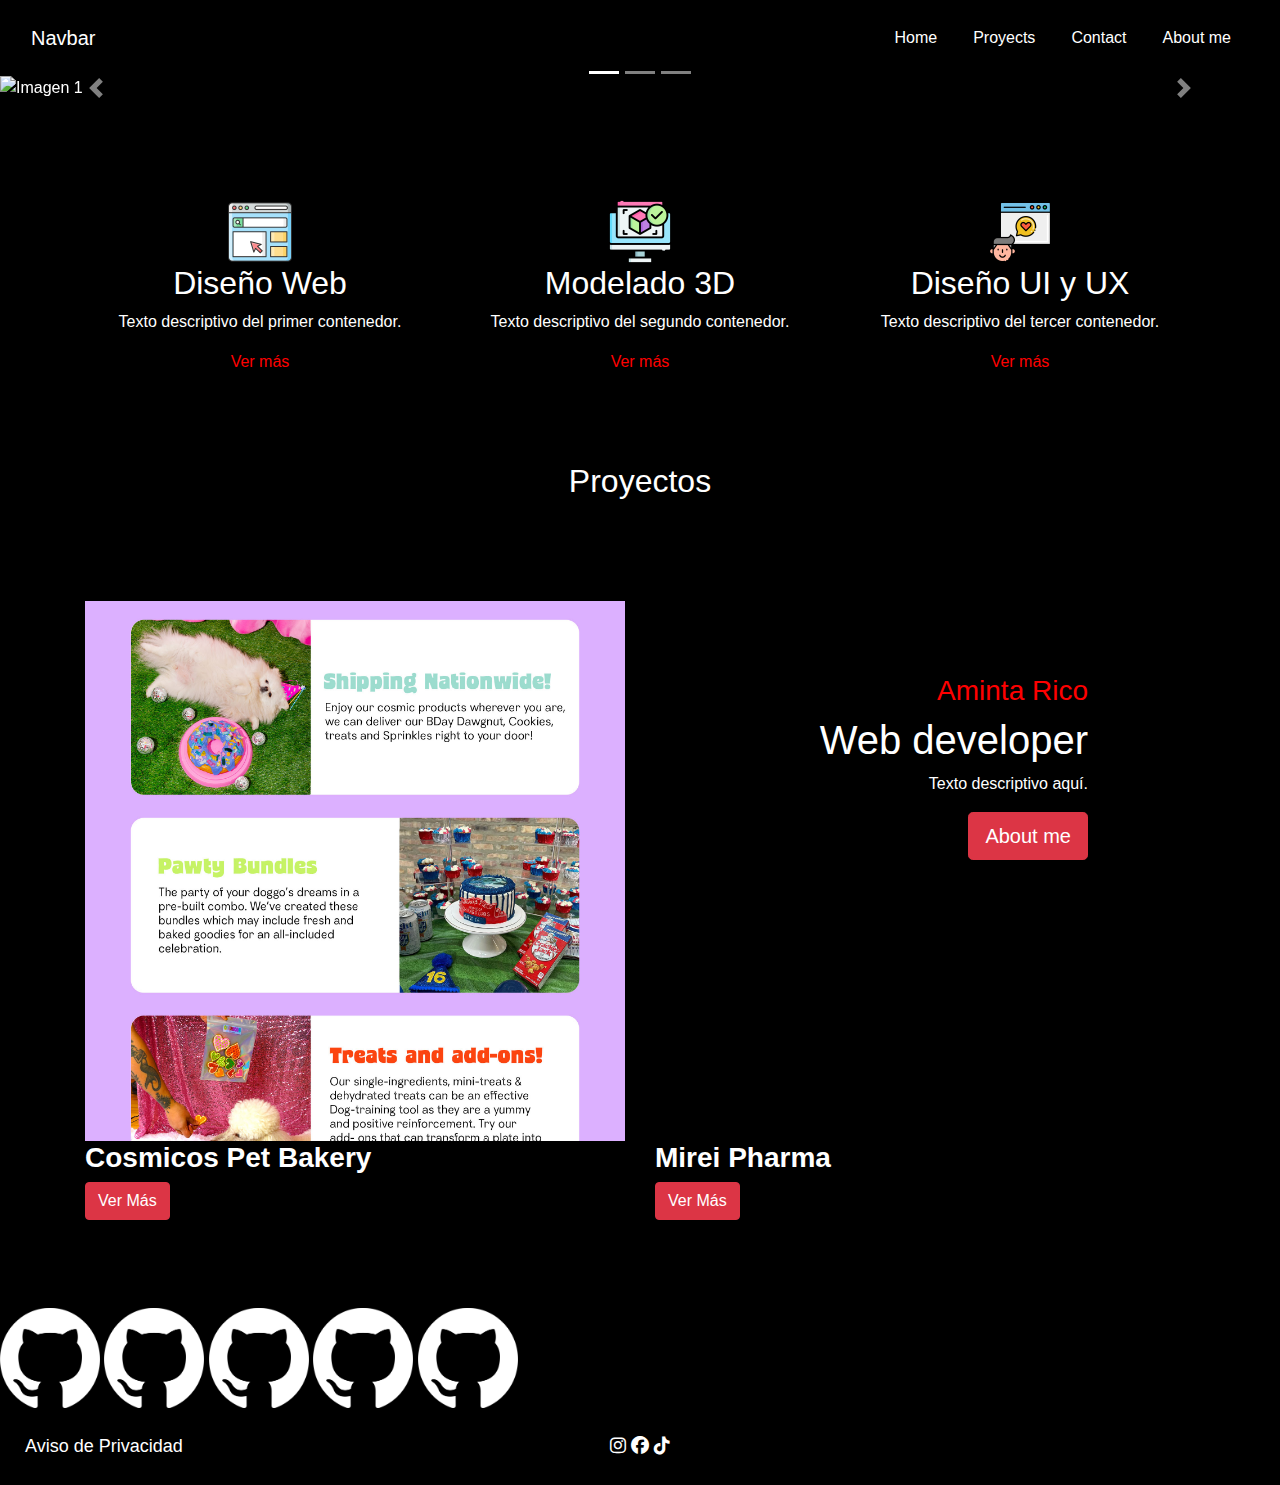
==== commit 4553d31a: "Filas de logo" ====
--- a/index.html
+++ b/index.html
@@ -141,6 +141,13 @@
     
 
      <!-- Proyectos -->
+     <!-- <div class="card border-danger mb-3" style="max-width: 20rem;">
+        <div class="card-header">Header</div>
+        <div class="card-body">
+          <h4 class="card-title">Danger card title</h4>
+          <p class="card-text">Some quick example text to build on the card title and make up the bulk of the card's content.</p>
+        </div>
+      </div>  -->
     
      <section id="proyectos" class="py-5">
         <h2 style="text-align: center;">Proyectos</h2>
@@ -172,10 +179,11 @@
 
      <!-- Logos -->
  <tr class="table-dark">
-    <th scope="row">Dark</th>
-    <td><img src="assets/images/blender.jpg" alt="Logo 2" width="90" height="90"></td>
-    <td><img src="assets/images/GitHub-Mark.png" alt="Logo 2" width="90" height="90"></td>
-    <td><img src="assets/images/Shopify.webp" alt="Logo 2" width="90" height="90"></td>
+    <td><img src="assets/images/github-icon-2048x1988-jzvzcf2t.png" alt="Logo 2" width="100" height="100"></td>
+    <td><img src="assets/images/github-icon-2048x1988-jzvzcf2t.png" alt="Logo 2" width="100" height="100"></td>
+    <td><img src="assets/images/github-icon-2048x1988-jzvzcf2t.png" alt="Logo 2" width="100" height="100"></td>
+    <td><img src="assets/images/github-icon-2048x1988-jzvzcf2t.png" alt="Logo 2" width="100" height="100"></td>
+    <td><img src="assets/images/github-icon-2048x1988-jzvzcf2t.png" alt="Logo 2" width="100" height="100"></td>
   </tr>
 
      <!-- Footer -->
--- a/css/style.css
+++ b/css/style.css
@@ -109,4 +109,8 @@
 margin-bottom: 0%; 
 padding-top: 0%;
 padding-bottom: 0%; 
-}+}
+
+tr.table-dark {
+    border-spacing: 0 100px; /* Establece un espacio vertical de 100px entre filas */
+}
